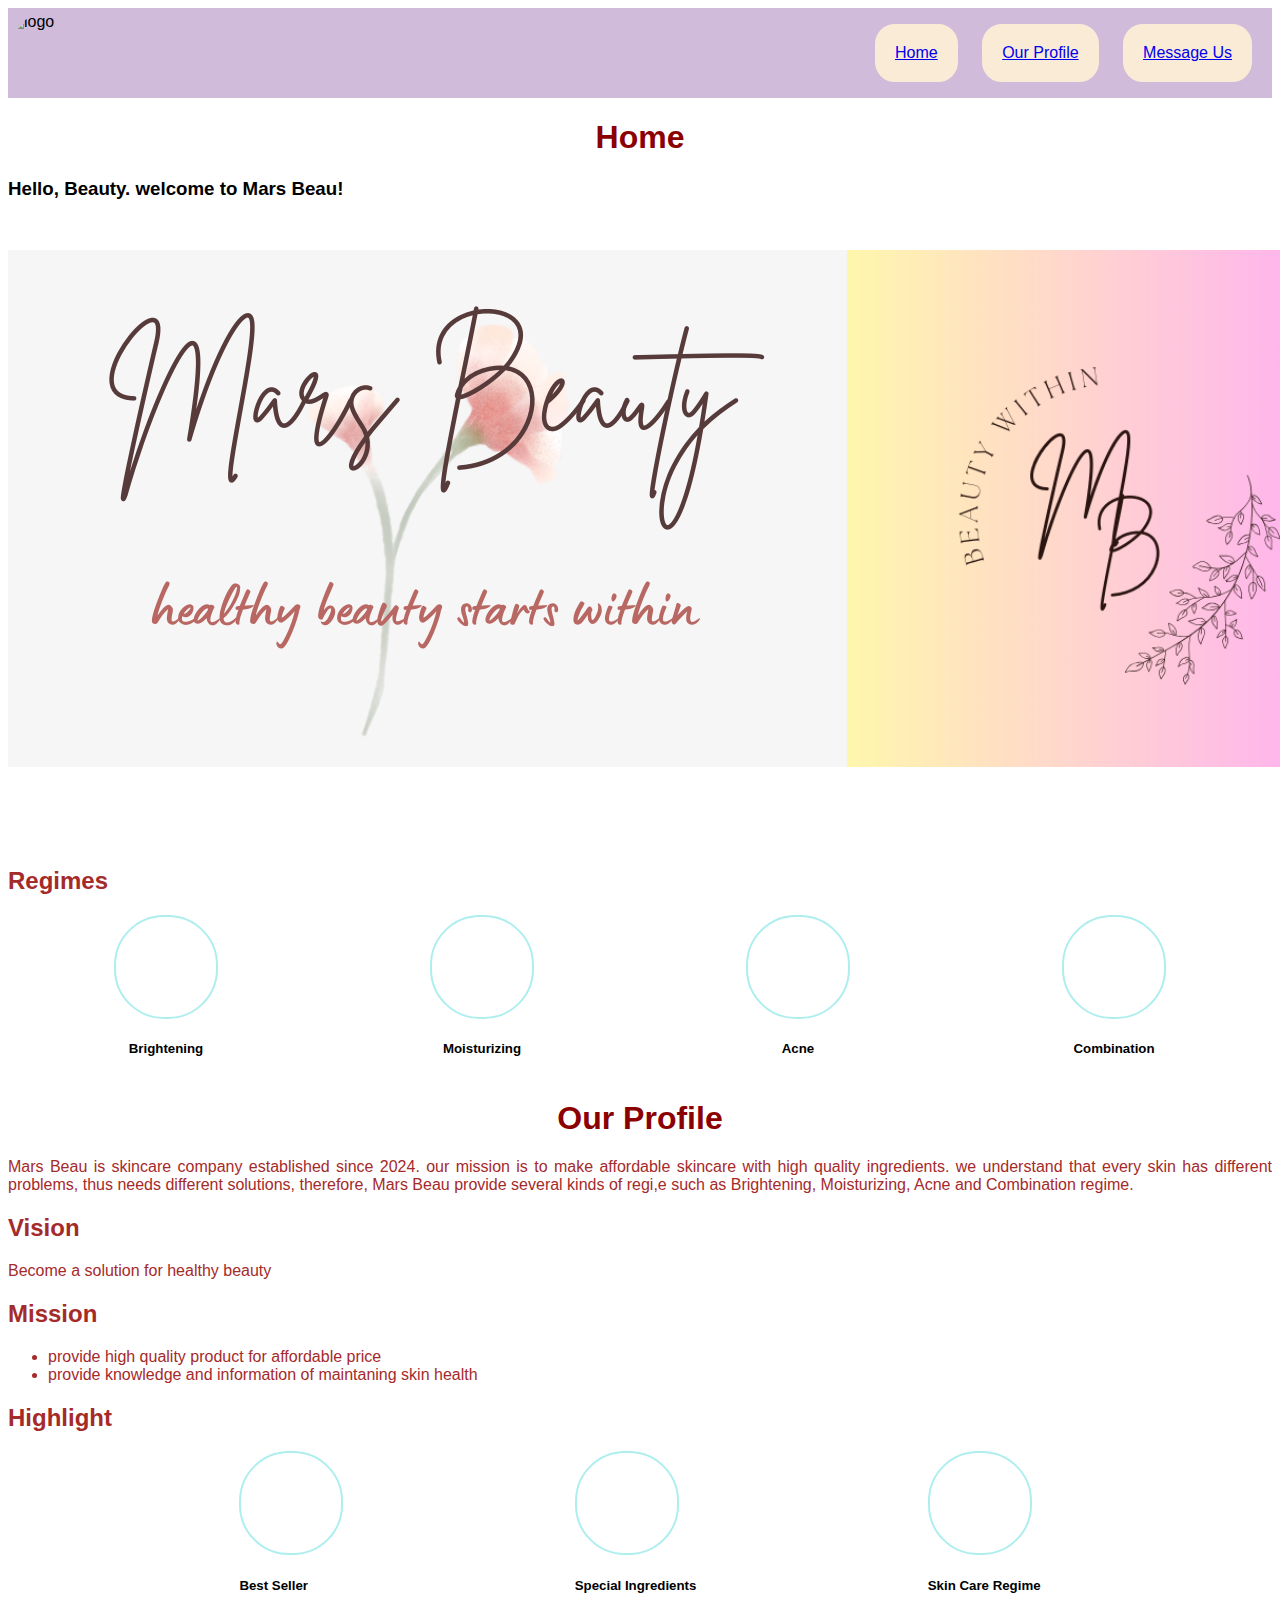
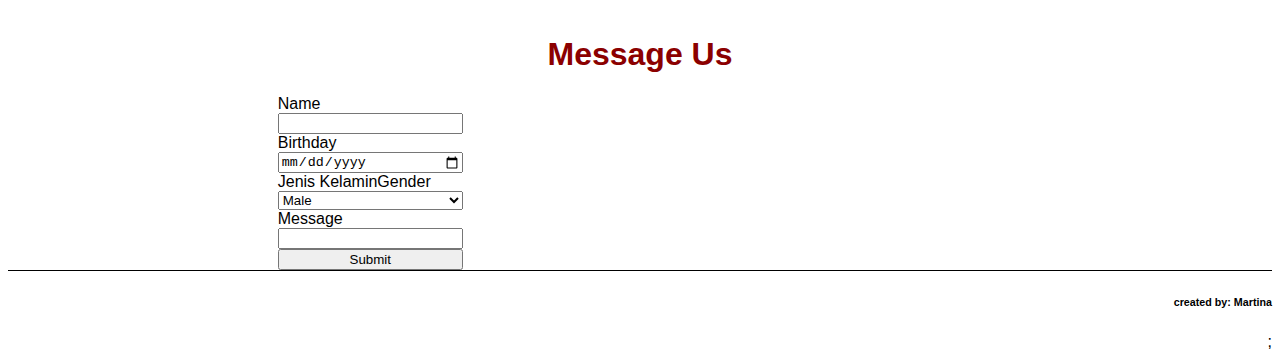
==== website.html @ cd8ff61d "forth setup" ====
<!DOCTYPE html>
<html lang="en">
<head>
    <meta charset="UTF-8" />
    <meta name="viewport" content="width=device-width, initial-scale=1.0">
    <title>Mars Beau</title>
    <link rel="stylesheet" href="css\style.css">
    
</head>

<body>
    <script src="js\script.js"></script>
    <header>
        <img src="assets\logo.png" alt="logo" class="logo">
        <ul class="navigation">
            <li><a href="#" onclick="navigateTo('home')">Home</a></li>
            <li><a href="#" onclick="navigateTo('profile')">Our Profile</a></li>
            <li><a href="#" onclick="navigateTo('message')">Message Us</a></li>
        </ul>
    </header>
    
<section id="home">
    <h1>Home</h1>
    <h3>Hello, <span id="username">Beauty</span>. welcome to Mars Beau!</h3>
        <img src="assets\home-img.png" alt="home-img" class="home-img">
    <h2>Regimes</h2>
    <div class="regime">
        <div>
            <div class="circle-image" id="brightening"></div>
            <h5>Brightening</h5>
        </div>
        <div>
            <div class="circle-image" id="moisturizing"></div>
            <h5>Moisturizing</h5>
        </div>
        <div>
            <div class="circle-image" id="acne"></div>
            <h5>Acne</h5>
        </div>
        <div>
            <div class="circle-image" id="combination"></div>
            <h5>Combination</h5>
        </div>
    </div>
</section>

<section id="profile">
    <h1>Our Profile</h1>
    <p>Mars Beau is skincare company established since 2024. our mission is to make affordable skincare with high quality ingredients. we understand that every skin has different problems, thus needs different solutions, therefore, Mars Beau provide several kinds of regi,e such as Brightening, Moisturizing, Acne and Combination regime.</p>
    <h2>Vision</h2>
    <p>Become a solution for healthy beauty</p>
    <h2>Mission</h2>
    <p>
        <ul class="mission">
            <li>provide high quality product for affordable price</li>
            <li>provide knowledge and information of maintaning skin health</li>
        </ul>
    </p>
    <h2>Highlight</h2>
        <div class="Highlight">
        <div>
            <div class="circle-image" id="best-seller"></div>
            <h5>Best Seller</h5>
        </div>
        <div>
            <div class="circle-image" id="ingredients"></div>
            <h5>Special Ingredients</h5>
        </div>
        <div>
            <div class="circle-image" id="skincare-regime"></div>
            <h5>Skin Care Regime</h5>
        </div>
    </div>
</section>

<section id="message">
    <h1>Message Us</h1>
    <div class="inquiry-box">
        <form class="inquiry-form">
            <label for="name">Name</label>
            <input type="text" id="name" name="name" required>
            <label for="birthday">Birthday</label>
            <input type="date" id="birthday" name="birthday" required>
            <label for="gender">Jenis KelaminGender</label>
            <select id="gender" required>
                <option value="male">Male</option>
                <option value="female">Female</option>
            </select>
            <label for="message">Message</label>
            <input type="text" id="message" name="message" required>
            <button type="button" onclick="displayOutput()">Submit</button>
        </form>
        <div id="outputBox">           
        </div>
    </div>
</section>
</body>

<footer>
    <h6>created by: Martina</h6>;
</footer>
</html>
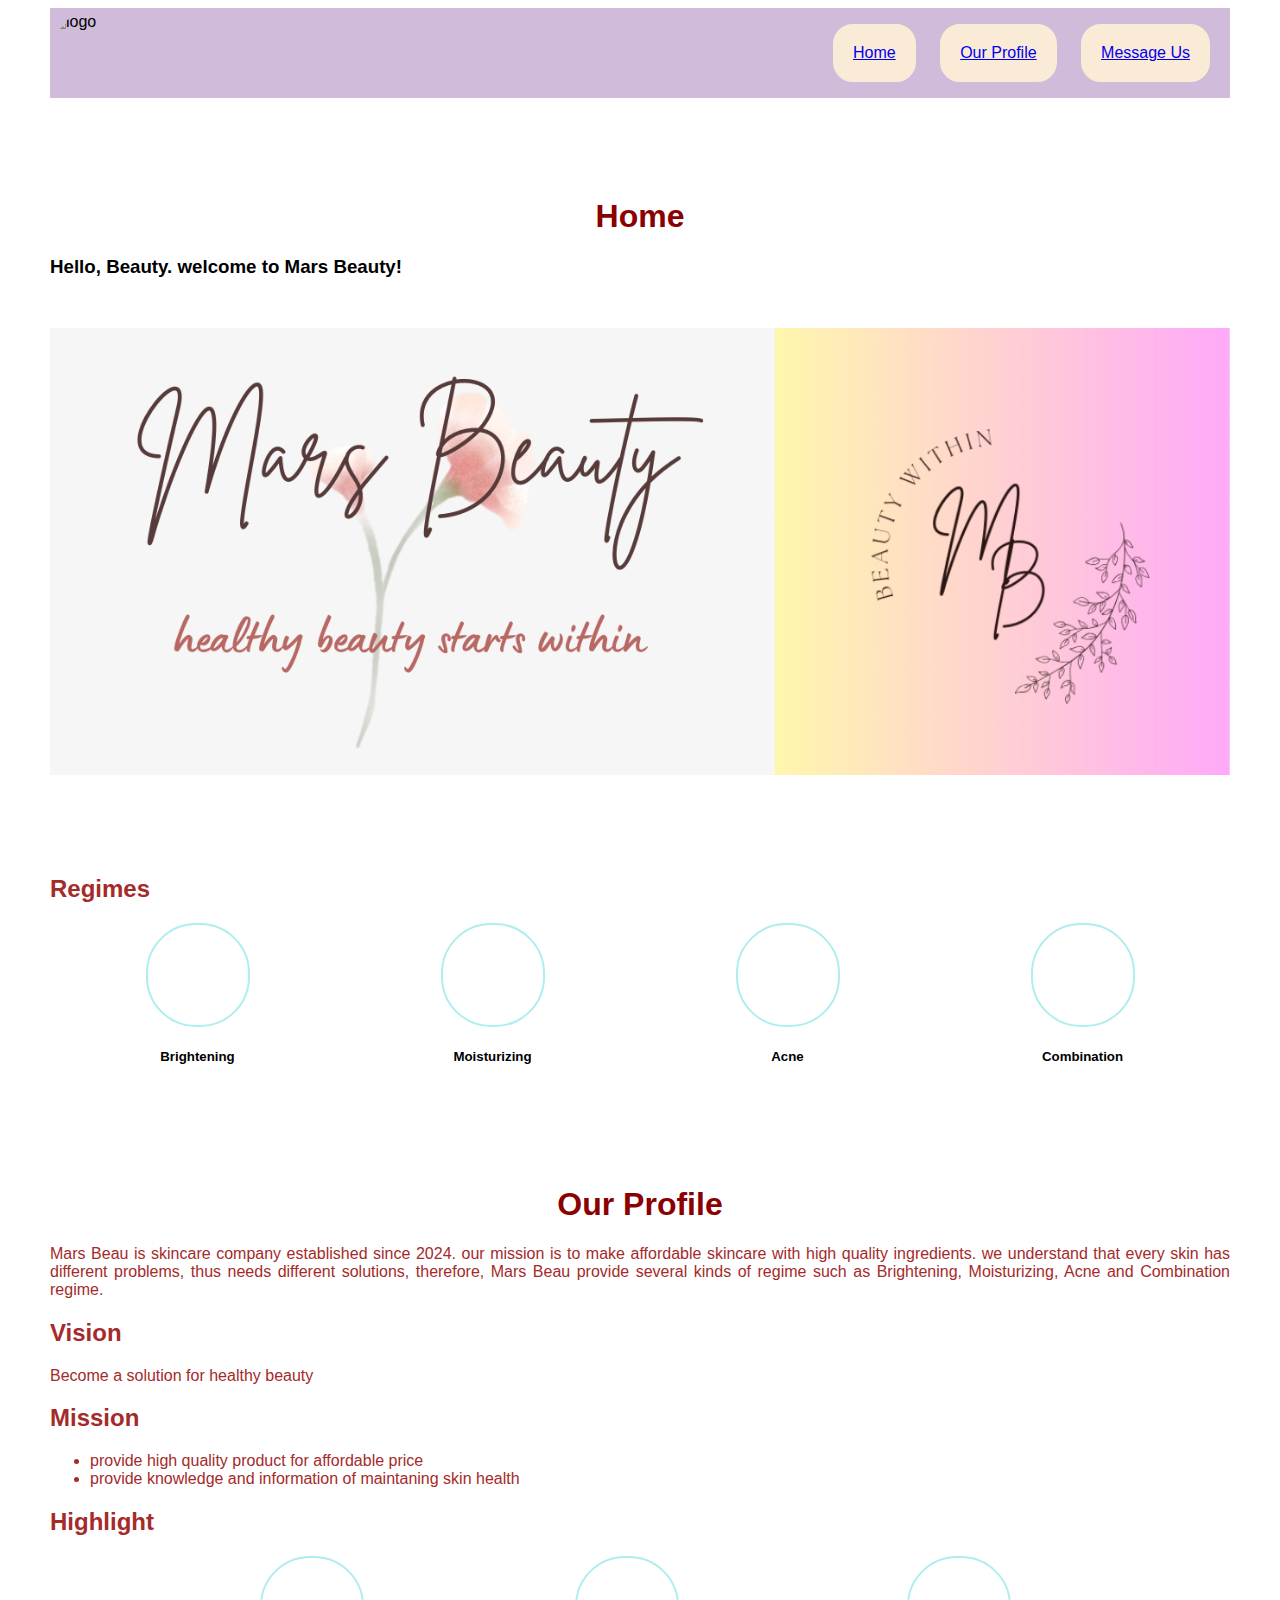
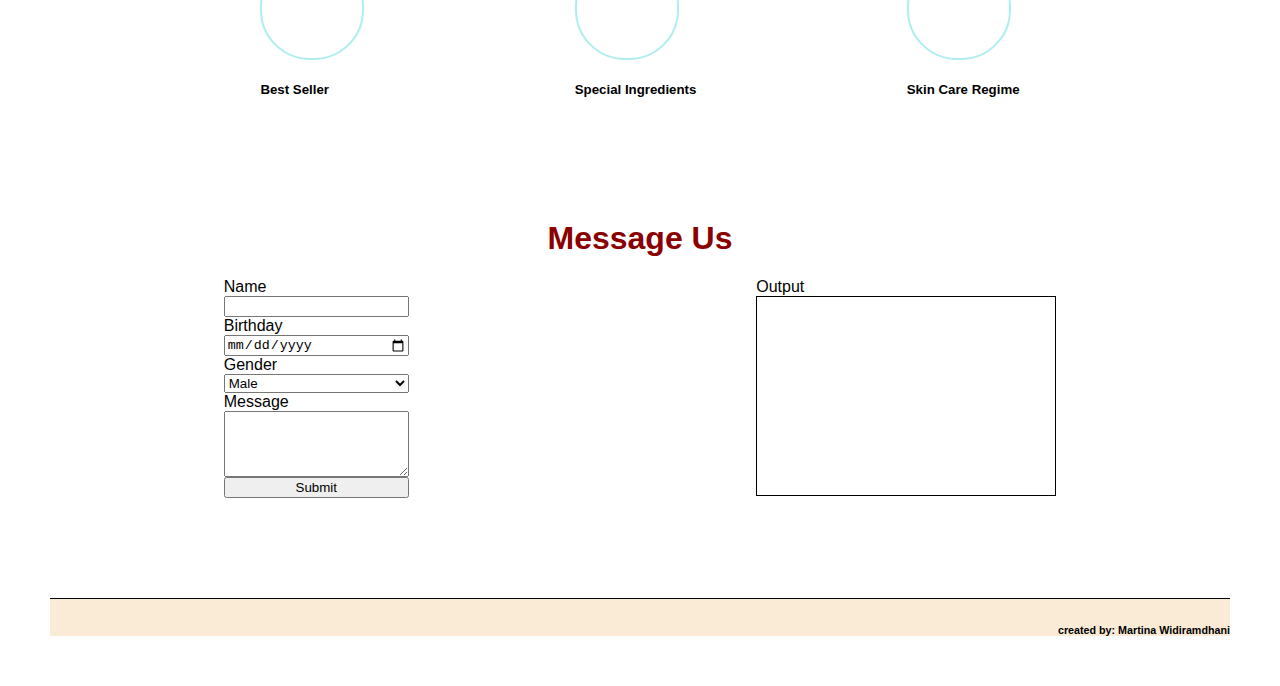
==== commit fa8ee89d: "addingfooter" ====
--- a/website.html
+++ b/website.html
@@ -3,25 +3,25 @@
 <head>
     <meta charset="UTF-8" />
     <meta name="viewport" content="width=device-width, initial-scale=1.0">
-    <title>Mars Beau</title>
+    <title>Mars Beauty</title>
     <link rel="stylesheet" href="css\style.css">
-    
+    <script src="js\script.js"></script>
 </head>
 
 <body>
-    <script src="js\script.js"></script>
+ 
     <header>
         <img src="assets\logo.png" alt="logo" class="logo">
         <ul class="navigation">
             <li><a href="#" onclick="navigateTo('home')">Home</a></li>
             <li><a href="#" onclick="navigateTo('profile')">Our Profile</a></li>
-            <li><a href="#" onclick="navigateTo('message')">Message Us</a></li>
+            <li><a href="#" onclick="navigateTo('messageus')">Message Us</a></li>
         </ul>
     </header>
     
 <section id="home">
     <h1>Home</h1>
-    <h3>Hello, <span id="username">Beauty</span>. welcome to Mars Beau!</h3>
+    <h3>Hello, <span id="username">Beauty</span>. welcome to Mars Beauty!</h3>
         <img src="assets\home-img.png" alt="home-img" class="home-img">
     <h2>Regimes</h2>
     <div class="regime">
@@ -46,7 +46,9 @@
 
 <section id="profile">
     <h1>Our Profile</h1>
-    <p>Mars Beau is skincare company established since 2024. our mission is to make affordable skincare with high quality ingredients. we understand that every skin has different problems, thus needs different solutions, therefore, Mars Beau provide several kinds of regi,e such as Brightening, Moisturizing, Acne and Combination regime.</p>
+    <p>Mars Beau is skincare company established since 2024. our mission is to make affordable skincare with high quality 
+        ingredients. we understand that every skin has different problems, thus needs different solutions, therefore, 
+        Mars Beau provide several kinds of regime such as Brightening, Moisturizing, Acne and Combination regime.</p>
     <h2>Vision</h2>
     <p>Become a solution for healthy beauty</p>
     <h2>Mission</h2>
@@ -73,30 +75,36 @@
     </div>
 </section>
 
-<section id="message">
+<section id="messageus">
     <h1>Message Us</h1>
     <div class="inquiry-box">
         <form class="inquiry-form">
             <label for="name">Name</label>
             <input type="text" id="name" name="name" required>
+
             <label for="birthday">Birthday</label>
             <input type="date" id="birthday" name="birthday" required>
-            <label for="gender">Jenis KelaminGender</label>
+            
+            <label for="gender">Gender</label>
             <select id="gender" required>
                 <option value="male">Male</option>
                 <option value="female">Female</option>
             </select>
+            
             <label for="message">Message</label>
-            <input type="text" id="message" name="message" required>
+            <textarea id="message" name="message" rows="4" required></textarea>
+            
             <button type="button" onclick="displayOutput()">Submit</button>
         </form>
-        <div id="outputBox">           
+        
+        <div class="outputBox">Output
+            <div id="outputBox" rows="5"></div>
         </div>
     </div>
 </section>
 </body>
 
 <footer>
-    <h6>created by: Martina</h6>;
+    <h6>created by: Martina Widiramdhani</h6>
 </footer>
 </html>
